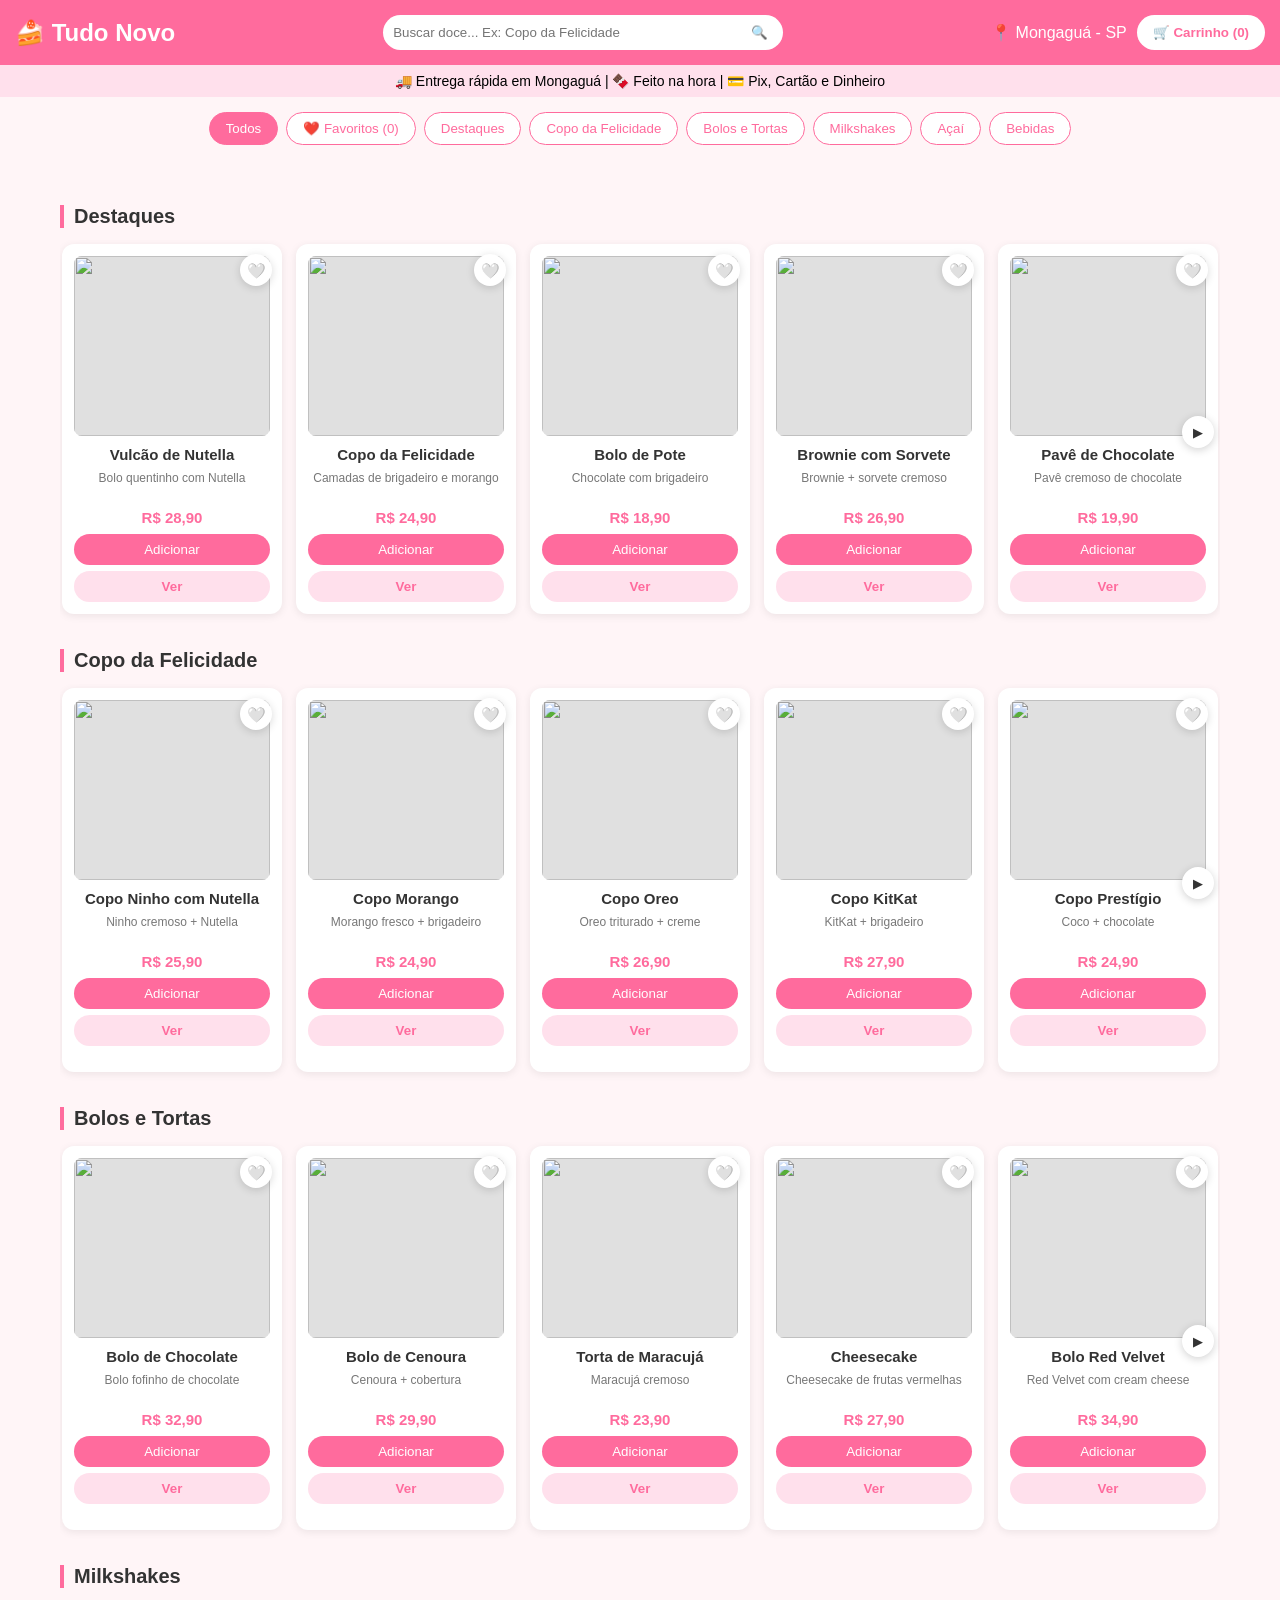
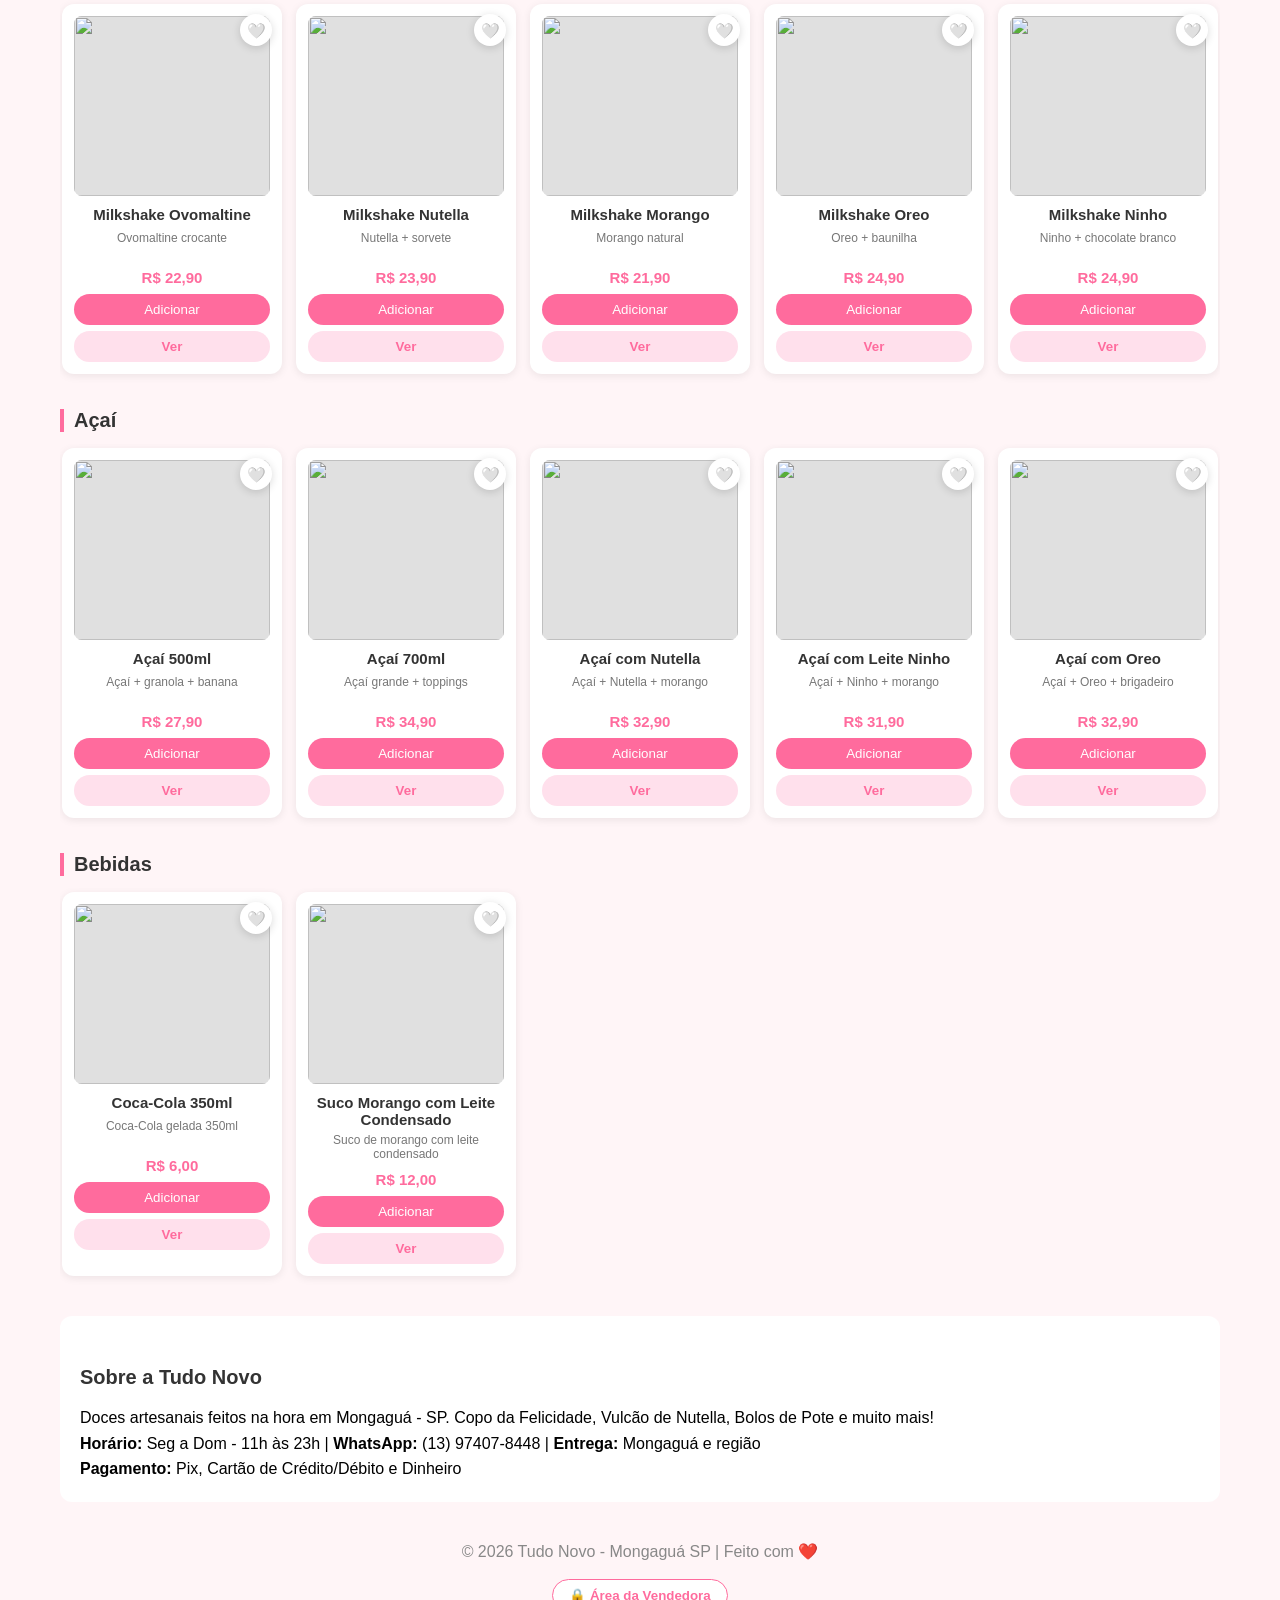
==== tudo-novo/frontend/index.html @ b4ab0645 "tudo novo" ====
<!DOCTYPE html>
<html lang="pt-BR">

<head>
    <meta charset="UTF-8">
    <meta name="viewport" content="width=device-width, initial-scale=1.0">
    <title>Tudo Novo - Sobremesas e Doces</title>
    <link rel="stylesheet" href="style.css">
    <style>
        /* Estilo do Login e Painel da Vendedora */
        .fundo-vendedora {
            display: none;
            position: fixed;
            inset: 0;
            background: rgba(0, 0, 0, 0.6);
            z-index: 999;
        }

        .modal-vendedora {
            display: none;
            position: fixed;
            top: 50%;
            left: 50%;
            transform: translate(-50%, -50%);
            background: #fff;
            padding: 25px;
            border-radius: 16px;
            width: 90%;
            max-width: 420px;
            z-index: 1000;
            box-shadow: 0 10px 30px rgba(0, 0, 0, 0.3);
        }

        .modal-vendedora h3 {
            margin: 0 0 10px;
            color: #ff6b9d;
        }

        .modal-vendedora input {
            width: 100%;
            padding: 12px;
            margin: 8px 0;
            border: 1px solid #ddd;
            border-radius: 10px;
            box-sizing: border-box;
        }

        .modal-vendedora button {
            width: 100%;
            padding: 12px;
            margin-top: 8px;
            border: none;
            border-radius: 10px;
            cursor: pointer;
            font-weight: bold;
        }

        .btn-entrar {
            background: #ff6b9d;
            color: #fff;
        }

        .btn-voltar {
            background: #eee;
            color: #333;
        }

        .btn-vendedora {
            background: #fff;
            border: 1px solid #ff6b9d;
            color: #ff6b9d;
            padding: 8px 16px;
            border-radius: 20px;
            cursor: pointer;
            font-weight: bold;
            margin-top: 10px;
        }

        .item-painel {
            display: flex;
            justify-content: space-between;
            align-items: center;
            padding: 10px 0;
            border-bottom: 1px solid #eee;
            gap: 8px;
        }

        .item-painel b {
            flex: 1;
            font-size: 14px;
        }

        .item-painel button {
            width: auto;
            padding: 6px 10px;
            font-size: 13px;
        }

        .btn-disponivel {
            background: #d4edda;
            color: #155724;
        }

        .btn-esgotado {
            background: #f8d7da;
            color: #721c24;
        }

        #lista-painel {
            max-height: 350px;
            overflow-y: auto;
            margin-top: 10px;
        }
    </style>
</head>

<body>
    <header>
        <div class="logo">🍰 Tudo Novo</div>
        <div class="busca">
            <input type="text" id="busca" placeholder="Buscar doce... Ex: Copo da Felicidade">
            <button onclick="buscar()">🔍</button>
        </div>
        <div class="header-acoes">
            <span id="endereco-topo">📍 Mongaguá - SP</span>
            <button class="btn-carrinho" onclick="abrirCarrinho()">🛒 Carrinho (<span
                    id="contador-carrinho">0</span>)</button>
        </div>
    </header>

    <div class="faixa">🚚 Entrega rápida em Mongaguá | 🍫 Feito na hora | 💳 Pix, Cartão e Dinheiro</div>

    <nav class="categorias">
        <button onclick="filtrarCategoria('Todos')" class="ativo">Todos</button>
        <button onclick="filtrarCategoria('Favoritos')">❤️ Favoritos (<span id="contador-fav">0</span>)</button>
        <button onclick="filtrarCategoria('Destaques')">Destaques</button>
        <button onclick="filtrarCategoria('Copo')">Copo da Felicidade</button>
        <button onclick="filtrarCategoria('Bolos')">Bolos e Tortas</button>
        <button onclick="filtrarCategoria('Milkshake')">Milkshakes</button>
        <button onclick="filtrarCategoria('Acai')">Açaí</button>
        <button onclick="filtrarCategoria('Bebidas')">Bebidas</button>
    </nav>

    <main>
        <div id="bloco-favoritos" style="display:none">
            <h2>❤️ Meus Favoritos</h2>
            <div class="carrossel-wrap" data-cat="Favoritos">
                <div class="carrossel" id="carrossel-favoritos"></div>
                <button class="seta-esquerda">◀</button>
                <button class="seta-direita">▶</button>
            </div>
            <div id="favoritos-vazio" class="vazio-fav" style="display:none">Você ainda não favoritou nada 😢<br>Clique
                no 🤍 dos doces que você ama!</div>
        </div>

        <h2>Destaques</h2>
        <div class="carrossel-wrap" data-cat="Destaques">
            <div class="carrossel" id="carrossel-destaques"></div>
            <button class="seta-esquerda">◀</button>
            <button class="seta-direita">▶</button>
        </div>

        <h2>Copo da Felicidade</h2>
        <div class="carrossel-wrap" data-cat="Copo">
            <div class="carrossel" id="carrossel-copo"></div>
            <button class="seta-esquerda">◀</button>
            <button class="seta-direita">▶</button>
        </div>

        <h2>Bolos e Tortas</h2>
        <div class="carrossel-wrap" data-cat="Bolos">
            <div class="carrossel" id="carrossel-bolos"></div>
            <button class="seta-esquerda">◀</button>
            <button class="seta-direita">▶</button>
        </div>

        <h2>Milkshakes</h2>
        <div class="carrossel-wrap" data-cat="Milkshake">
            <div class="carrossel" id="carrossel-milkshake"></div>
            <button class="seta-esquerda">◀</button>
            <button class="seta-direita">▶</button>
        </div>

        <h2>Açaí</h2>
        <div class="carrossel-wrap" data-cat="Acai">
            <div class="carrossel" id="carrossel-acai"></div>
            <button class="seta-esquerda">◀</button>
            <button class="seta-direita">▶</button>
        </div>

        <h2>Bebidas</h2>
        <div class="carrossel-wrap" data-cat="Bebidas">
            <div class="carrossel" id="carrossel-bebidas"></div>
            <button class="seta-esquerda">◀</button>
            <button class="seta-direita">▶</button>
        </div>

        <div id="bloco-busca" style="display:none">
            <h2>Resultado da Busca</h2>
            <div id="resultado-busca" class="grade-busca"></div>
            <button onclick="limparBusca()"
                style="margin-top:10px;background:#fff;border:1px solid #ff6b9d;color:#ff6b9d;padding:8px 16px;border-radius:20px;cursor:pointer">✖
                Limpar busca</button>
        </div>

        <section class="info-loja">
            <h2>Sobre a Tudo Novo</h2>
            <p>Doces artesanais feitos na hora em Mongaguá - SP. Copo da Felicidade, Vulcão de Nutella, Bolos de Pote e
                muito mais!</p>
            <p><b>Horário:</b> Seg a Dom - 11h às 23h | <b>WhatsApp:</b> (13) 97407-8448 | <b>Entrega:</b> Mongaguá e
                região</p>
            <p><b>Pagamento:</b> Pix, Cartão de Crédito/Débito e Dinheiro</p>
        </section>
    </main>

    <div id="fundo-carrinho" class="fundo" onclick="fecharCarrinho()"></div>
    <aside id="carrinho-lateral">
        <div class="carrinho-topo">
            <h3>🛒 Seu Carrinho</h3>
            <button onclick="fecharCarrinho()">✖</button>
        </div>
        <div id="itens-carrinho"></div>
        <div class="carrinho-entrega">
            <label>Tipo de entrega:</label>
            <select id="tipo-entrega" onchange="atualizarTotal()">
                <option value="entrega">🚚 Entrega - R$ 5,00</option>
                <option value="retirada">🏃 Retirada no local - Grátis</option>
            </select>
            <input type="text" id="endereco" placeholder="Seu endereço completo...">
            <input type="text" id="nome-cliente" placeholder="Seu nome...">
            <input type="text" id="obs" placeholder="Observação... Ex: sem morango">
            <label>Forma de pagamento:</label>
            <select id="pagamento" onchange="mostrarPix()">
                <option value="Pix">Pix</option>
                <option value="Cartao">Cartão na entrega</option>
                <option value="Dinheiro">Dinheiro</option>
            </select>
            <div id="area-pix" style="display:none">
                <p><b>Chave Pix:</b> <span id="chave-pix">tudonovo@gmail.com</span></p>
                <button onclick="copiarPix()">📋 Copiar Chave Pix</button>
                <p>Após pagar, mande o comprovante no sApp.</p>
            </div>
        </div>
        <div class="carrinho-total">
            <p>Subtotal: <span id="subtotal">R$ 0,00</span></p>
            <p>Entrega: <span id="valor-entrega">R$ 5,00</span></p>
            <p><b>Total: <span id="total">R$ 0,00</span></b></p>
            <button class="btn-finalizar" onclick="finalizarPedido()">Finalizar no WhatsApp ✅</button>
            <button class="btn-limpar" onclick="limparCarrinho()">Limpar carrinho</button>
        </div>
    </aside>

    <footer>
        <p>© 2026 Tudo Novo - Mongaguá SP | Feito com ❤️</p>
        <button class="btn-vendedora" onclick="abrirLoginVendedora()">🔒 Área da Vendedora</button>
    </footer>

    <!-- LOGIN DA VENDEDORA -->
    <div id="fundo-vendedora" class="fundo-vendedora" onclick="fecharLoginVendedora()"></div>

    <div id="login-vendedora" class="modal-vendedora">
        <h3>🔒 Login da Vendedora</h3>
        <p style="font-size:14px;color:#666;margin:0;">Só você tem acesso. Coloque sua senha:</p>
        <input type="password" id="senha-vendedora" placeholder="Digite sua senha">
        <p id="erro-senha" style="color:red;font-size:13px;display:none;">Senha errada, tenta de novo!</p>
        <button class="btn-entrar" onclick="entrarPainel()">Entrar</button>
        <button class="btn-voltar" onclick="fecharLoginVendedora()">Voltar para o site</button>
    </div>

    <!-- PAINEL DA VENDEDORA -->
    <div id="painel-vendedora" class="modal-vendedora" style="max-width:520px;">
        <h3>🍰 Painel da Vendedora</h3>
        <p style="font-size:14px;color:#666;margin:0;">Clique para deixar Disponível ou Esgotado:</p>
        <div id="lista-painel"></div>
        <button class="btn-voltar" onclick="fecharPainelVendedora()">Sair do Painel</button>
    </div>

    <script src="script.js"></script>
    <script>
        // ===== LOGIN DA VENDEDORA =====
        // TROQUE A SENHA AQUI: coloque a senha que você quiser
        const SENHA_VENDEDORA = "1234";

        function abrirLoginVendedora() {
            document.getElementById("login-vendedora").style.display = "block";
            document.getElementById("fundo-vendedora").style.display = "block";
        }
        function fecharLoginVendedora() {
            document.getElementById("login-vendedora").style.display = "none";
            document.getElementById("fundo-vendedora").style.display = "none";
        }
        function entrarPainel() {
            const senha = document.getElementById("senha-vendedora").value;
            if (senha === SENHA_VENDEDORA) {
                document.getElementById("erro-senha").style.display = "none";
                fecharLoginVendedora();
                document.getElementById("painel-vendedora").style.display = "block";
                document.getElementById("fundo-vendedora").style.display = "block";
                montarPainel();
            } else {
                document.getElementById("erro-senha").style.display = "block";
            }
        }
        function fecharPainelVendedora() {
            document.getElementById("painel-vendedora").style.display = "none";
            document.getElementById("fundo-vendedora").style.display = "none";
            document.getElementById("senha-vendedora").value = "";
        }

        // ===== PAINEL - LIGA COM SEUS PRODUTOS =====
        // Ele usa a lista PRODUTOS do seu script.js. Se ainda não tiver, usa essa lista de exemplo:
        function montarPainel() {
            const lista = document.getElementById("lista-painel");
            let produtos = (typeof PRODUTOS !== "undefined" && PRODUTOS.length) ? PRODUTOS : [
                { id: 1, nome: "Vulcão Nutella", disponivel: true },
                { id: 2, nome: "Copo Red Velvet", disponivel: true },
                { id: 3, nome: "Copo Nutella com Ninho", disponivel: true }
            ];
            lista.innerHTML = "";
            produtos.forEach(p => {
                const div = document.createElement("div");
                div.className = "item-painel";
                div.innerHTML = `<b>${p.nome}</b>
                <button class="${p.disponivel ? 'btn-disponivel' : 'btn-esgotado'}" onclick="alternarDisponivel(${p.id}, this)">${p.disponivel ? '✅ Disponível' : '⛔ Esgotado'}</button>`;
                lista.appendChild(div);
            });
        }
        function alternarDisponivel(id, botao) {
            if (typeof PRODUTOS !== "undefined") {
                const p = PRODUTOS.find(x => x.id === id);
                if (p) { p.disponivel = !p.disponivel; }
            }
            const estaDisponivel = botao.textContent.includes("Disponível");
            if (estaDisponivel) {
                botao.textContent = "⛔ Esgotado";
                botao.className = "btn-esgotado";
            } else {
                botao.textContent = "✅ Disponível";
                botao.className = "btn-disponivel";
            }
            // Se seu script.js tiver função para atualizar a vitrine, ela será chamada aqui
            if (typeof renderizarProdutos === "function") renderizarProdutos();
        }
    </script>
</body>

</html>
---- tudo-novo/frontend/style.css ----
* { margin: 0; padding: 0; box-sizing: border-box; font-family: Arial, sans-serif; }
body { background: #fff5f7; }
header { background: #ff6b9d; padding: 15px; display: flex; justify-content: space-between; align-items: center; color: #fff; gap: 10px; flex-wrap: wrap; }
.logo { font-size: 24px; font-weight: bold; }
.busca { display: flex; flex: 1; max-width: 400px; }
.busca input { flex: 1; padding: 10px; border: 0; border-radius: 20px 0 0 20px; outline: none; }
.busca button { padding: 10px 15px; border: 0; background: #fff; border-radius: 0 20px 20px 0; cursor: pointer; }
.header-acoes { display: flex; gap: 10px; align-items: center; }
.btn-carrinho { background: #fff; color: #ff6b9d; border: 0; padding: 10px 16px; border-radius: 20px; font-weight: bold; cursor: pointer; }
.faixa { background: #ffe0ec; text-align: center; padding: 8px; font-size: 14px; }
.categorias { display: flex; gap: 8px; justify-content: center; flex-wrap: wrap; padding: 15px; }
.categorias button { padding: 8px 16px; border: 1px solid #ff6b9d; background: #fff; color: #ff6b9d; border-radius: 20px; cursor: pointer; }
.categorias button.ativo, .categorias button:hover { background: #ff6b9d; color: #fff; }
main { max-width: 1200px; margin: 0 auto; padding: 20px; }
.info-loja { background: #fff; padding: 20px; border-radius: 12px; margin-top: 30px; line-height: 1.6; }
.info-loja h2 { border-left: none; padding-left: 0; }
footer { text-align: center; padding: 20px; color: #888; }

/* ============ TÍTULOS COMO ANTES ============ */
h2 { margin: 25px 0 12px 0; color: #333; font-size: 20px; border-left: 4px solid #ff6b9d; padding-left: 10px; }

/* ============ CARROSSEL - PERFEITO, NÃO MEXER ============ */
.carrossel-wrap { position: relative; overflow: hidden; }
.carrossel { display: flex; gap: 14px; transition: transform 0.4s ease; padding: 4px 2px 10px 2px; }

/* ============ CARDS COMO ANTES ============ */
.carrossel .card {
  min-width: calc((100% - 56px) / 5);
  max-width: calc((100% - 56px) / 5);
  flex-shrink: 0; background: #fff; border-radius: 12px; padding: 12px;
  box-shadow: 0 2px 8px rgba(0,0,0,0.08); text-align: center; overflow: hidden;
  position: relative;
}
.carrossel .card img { width: 100%; height: 180px; object-fit: cover; border-radius: 8px; background: #e0e0e0; display: block; }
.carrossel .card h3 { font-size: 15px; margin: 10px 0 5px 0; min-height: 20px; color: #333; }
.carrossel .card .desc { font-size: 12px; color: #777; margin-bottom: 6px; min-height: 32px; }
.carrossel .card .preco { color: #ff6b9d; font-weight: bold; margin-bottom: 8px; font-size: 15px; }
.carrossel .card .botoes { display: flex; flex-direction: column; gap: 6px; }
.carrossel .card .btn-add { background: #ff6b9d; color: #fff; border: 0; padding: 8px 14px; border-radius: 20px; cursor: pointer; width: 100%; }
.carrossel .card .btn-add:hover { background: #e05585; }
.carrossel .card .btn-ver { background: #ffe0ec; color: #ff6b9d; border: 0; padding: 8px 14px; border-radius: 20px; cursor: pointer; width: 100%; font-weight: bold; }

/* ============ CORAÇÃO DENTRO DOS CARDS - IGUAL 2ª IMAGEM ============ */
.btn-fav {
  position: absolute; top: 10px; right: 10px;
  width: 32px; height: 32px;
  border-radius: 50%;
  background: #fff;
  border: 0;
  font-size: 15px;
  cursor: pointer;
  box-shadow: 0 2px 8px rgba(0,0,0,0.15);
  z-index: 2;
  display: flex; align-items: center; justify-content: center;
  line-height: 1;
  padding: 0;
}
.btn-fav.ativo { background: #ffe0ec; }

/* ============ SETINHA DO CARROSSEL - IGUAL 2ª IMAGEM ============ */
.seta-esquerda, .seta-direita {
  position: absolute; top: 50%; transform: translateY(-50%);
  width: 32px; height: 32px; border-radius: 50%; background: #fff;
  color: #333; border: 0; box-shadow: 0 2px 8px rgba(0,0,0,0.18);
  font-size: 13px; cursor: pointer; z-index: 5;
  display: flex; align-items: center; justify-content: center;
}
.seta-esquerda:hover, .seta-direita:hover { background: #fff; color: #333; }
.seta-esquerda { left: 6px; } .seta-direita { right: 6px; }

/* BUSCA - MESMO ESTILO DO CARD DE ANTES */
.grade-busca { display: flex; flex-wrap: wrap; gap: 14px; }
.grade-busca .card { width: calc((100% - 56px) / 5); background: #fff; border-radius: 12px; padding: 12px; box-shadow: 0 2px 8px rgba(0,0,0,0.08); text-align: center; position: relative; }
.grade-busca .card img { width: 100%; height: 180px; object-fit: cover; border-radius: 8px; background: #e0e0e0; }
.grade-busca .card h3 { font-size: 15px; margin: 10px 0 5px 0; }
.grade-busca .card .desc { font-size: 12px; color: #777; margin-bottom: 6px; }
.grade-busca .card .preco { color: #ff6b9d; font-weight: bold; margin-bottom: 8px; }
.grade-busca .card .btn-add { background: #ff6b9d; color: #fff; border: 0; padding: 8px 14px; border-radius: 20px; cursor: pointer; width: 100%; }
.grade-busca .card .btn-ver { background: #ffe0ec; color: #ff6b9d; border: 0; padding: 8px 14px; border-radius: 20px; cursor: pointer; width: 100%; font-weight: bold; margin-top: 6px; }

/* CARRINHO */
.fundo { display: none; position: fixed; inset: 0; background: rgba(0,0,0,0.5); z-index: 90; }
.fundo.aberto { display: block; }
#carrinho-lateral { position: fixed; top: 0; right: -400px; width: 380px; max-width: 95vw; height: 100%; background: #fff; z-index: 100; transition: right 0.3s; display: flex; flex-direction: column; }
#carrinho-lateral.aberto { right: 0; }
.carrinho-topo { display: flex; justify-content: space-between; align-items: center; padding: 15px; background: #ff6b9d; color: #fff; }
.carrinho-topo button { background: none; border: 0; color: #fff; font-size: 18px; cursor: pointer; }
#itens-carrinho { flex: 1; overflow-y: auto; padding: 10px; }
.item-carrinho { display: flex; gap: 10px; align-items: center; border-bottom: 1px solid #eee; padding: 10px 0; }
.item-carrinho img { width: 60px; height: 60px; object-fit: cover; border-radius: 8px; background: #eee; }
.item-carrinho .info { flex: 1; }
.item-carrinho .qtd button { width: 26px; height: 26px; border-radius: 50%; border: 1px solid #ddd; background: #fff; cursor: pointer; }
.carrinho-entrega { padding: 12px; border-top: 1px solid #eee; display: flex; flex-direction: column; gap: 8px; }
.carrinho-entrega input, .carrinho-entrega select { padding: 9px; border: 1px solid #ddd; border-radius: 8px; }
#area-pix { background: #fff5f7; padding: 10px; border-radius: 8px; font-size: 13px; }
#area-pix button { background: #ff6b9d; color: #fff; border: 0; padding: 8px; border-radius: 8px; cursor: pointer; margin: 5px 0; }
.carrinho-total { padding: 15px; border-top: 2px solid #ff6b9d; }
.btn-finalizar { width: 100%; background: #25d366; color: #fff; border: 0; padding: 12px; border-radius: 10px; font-weight: bold; cursor: pointer; margin-top: 8px; }
.btn-limpar { width: 100%; background: none; border: 0; color: #999; padding: 8px; cursor: pointer; }

@media (max-width: 992px) {
  .carrossel .card { min-width: calc((100% - 14px) / 2); max-width: calc((100% - 14px) / 2); }
  .grade-busca .card { width: calc((100% - 14px) / 2); }
}
@media (max-width: 768px) {
  .carrossel .card { min-width: 100%; max-width: 100%; }
  .grade-busca .card { width: 100%; }
  .seta-esquerda { left: 2px; } .seta-direita { right: 2px; }
  header { flex-direction: column; } .busca { width: 100%; max-width: none; }
}

/* ============ LOGIN E PAINEL DA VENDEDORA - NOVO, NÃO MEXER NO RESTO ============ */
footer { display: flex; flex-direction: column; align-items: center; gap: 8px; }
.btn-vendedora { background: #fff; border: 1px solid #ff6b9d; color: #ff6b9d; padding: 8px 16px; border-radius: 20px; cursor: pointer; font-weight: bold; }
.btn-vendedora:hover { background: #ff6b9d; color: #fff; }

.fundo-vendedora { display: none; position: fixed; inset: 0; background: rgba(0,0,0,0.6); z-index: 999; }
.modal-vendedora { display: none; position: fixed; top: 50%; left: 50%; transform: translate(-50%,-50%); background: #fff; padding: 25px; border-radius: 16px; width: 90%; max-width: 420px; z-index: 1000; box-shadow: 0 10px 30px rgba(0,0,0,0.3); text-align: left; }
.modal-vendedora h3 { margin: 0 0 10px; color: #ff6b9d; font-size: 20px; border: none; padding: 0; }
.modal-vendedora p { font-size: 14px; color: #666; margin: 0 0 8px; }
.modal-vendedora input { width: 100%; padding: 12px; margin: 8px 0; border: 1px solid #ddd; border-radius: 10px; }
.modal-vendedora button { width: 100%; padding: 12px; margin-top: 8px; border: none; border-radius: 10px; cursor: pointer; font-weight: bold; }
.btn-entrar { background: #ff6b9d; color: #fff; }
.btn-voltar { background: #eee; color: #333; }
#erro-senha { color: red !important; font-size: 13px; display: none; }

#painel-vendedora { max-width: 520px; }
#lista-painel { max-height: 350px; overflow-y: auto; margin-top: 10px; }
.item-painel { display: flex; justify-content: space-between; align-items: center; padding: 10px 0; border-bottom: 1px solid #eee; gap: 8px; }
.item-painel b { flex: 1; font-size: 14px; color: #333; }
.item-painel button { width: auto; padding: 6px 12px; font-size: 13px; margin: 0; }
.btn-disponivel { background: #d4edda; color: #155724; }
.btn-esgotado { background: #f8d7da; color: #721c24; }

/* Card esgotado na vitrine - quando a vendedora marcar esgotado */
.card.esgotado { opacity: 0.6; }
.card.esgotado .btn-add { background: #ccc !important; cursor: not-allowed; }
.badge-esgotado { position: absolute; top: 10px; left: 10px; background: #ff4757; color: #fff; font-size: 11px; font-weight: bold; padding: 4px 8px; border-radius: 10px; z-index: 3; }
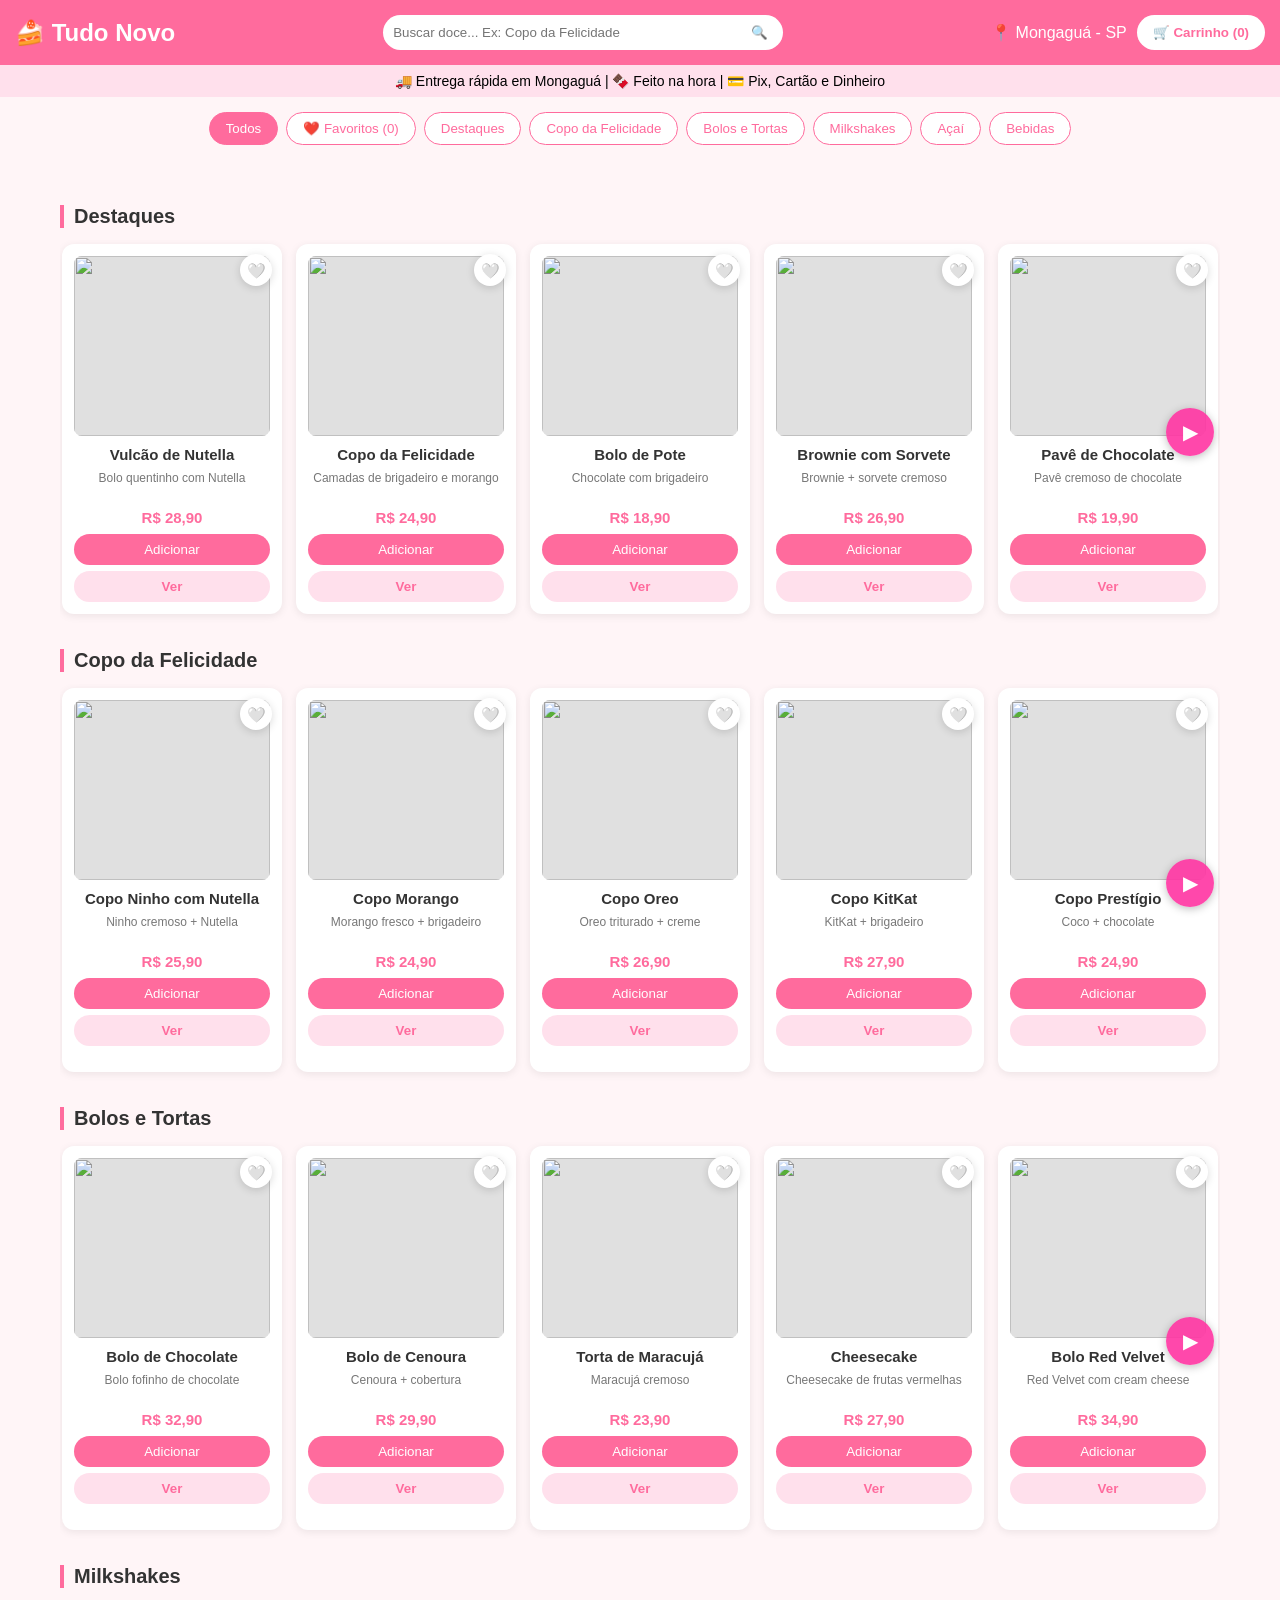
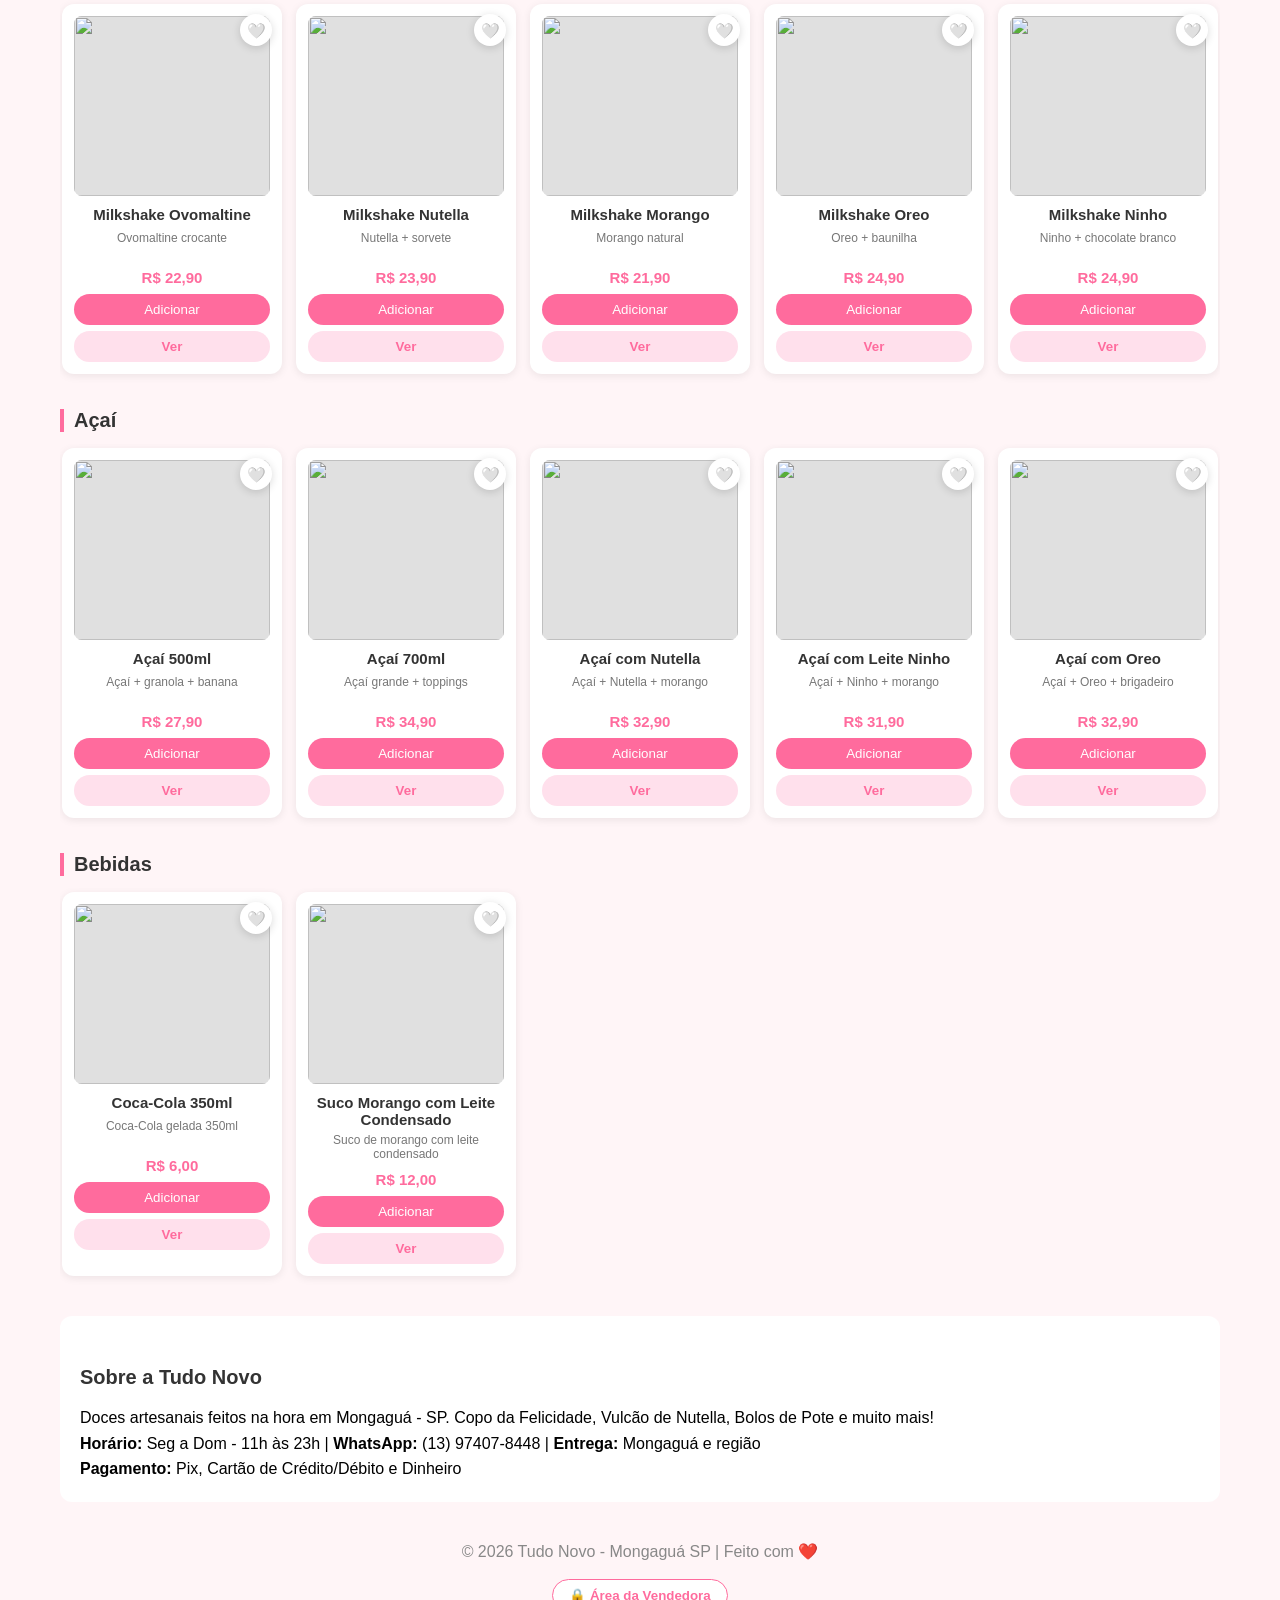
==== commit 29b5b5cf: "atualizar site - bolinha vermelha e esgotado automatico" ====
--- a/tudo-novo/frontend/index.html
+++ b/tudo-novo/frontend/index.html
@@ -83,11 +83,13 @@
             padding: 10px 0;
             border-bottom: 1px solid #eee;
             gap: 8px;
+            flex-wrap: wrap;
         }
 
         .item-painel b {
             flex: 1;
             font-size: 14px;
+            min-width: 140px;
         }
 
         .item-painel button {
@@ -110,6 +112,59 @@
             max-height: 350px;
             overflow-y: auto;
             margin-top: 10px;
+        }
+
+        /* ===== CONTROLE - NÚMERO + - SÓ NO PAINEL ===== */
+        .controle-estoque {
+            display: flex;
+            align-items: center;
+            gap: 6px;
+        }
+
+        .controle-estoque button {
+            width: 32px !important;
+            height: 32px !important;
+            padding: 0 !important;
+            border-radius: 50% !important;
+            background: #ff6b9d !important;
+            color: #fff !important;
+            font-size: 18px !important;
+            line-height: 1 !important;
+        }
+
+        .num-estoque {
+            min-width: 30px;
+            text-align: center;
+            font-weight: bold;
+            font-size: 15px;
+            background: #fff7f0;
+            border: 1px solid #ddd;
+            border-radius: 8px;
+            padding: 5px 6px;
+        }
+
+        .status-painel {
+            font-size: 12px;
+            min-width: 90px;
+            text-align: right;
+        }
+
+        /* ===== BOLINHA VERMELHA - ESTOQUE BAIXO OU ESGOTADO ===== */
+        .bolinha-vermelha {
+            display: inline-block;
+            width: 12px;
+            height: 12px;
+            background: #ff0000;
+            border-radius: 50%;
+            margin-right: 6px;
+            vertical-align: middle;
+            box-shadow: 0 0 5px #ff0000;
+        }
+
+        .legenda-bolinha {
+            font-size: 12px;
+            color: #666;
+            margin: 6px 0 0;
         }
     </style>
 </head>
@@ -270,15 +325,16 @@
     <!-- PAINEL DA VENDEDORA -->
     <div id="painel-vendedora" class="modal-vendedora" style="max-width:520px;">
         <h3>🍰 Painel da Vendedora</h3>
-        <p style="font-size:14px;color:#666;margin:0;">Clique para deixar Disponível ou Esgotado:</p>
+        <p style="font-size:14px;color:#666;margin:0;">Use - e + para mudar o estoque. Cliente só vê Disponível /
+            Esgotado:</p>
+        <p class="legenda-bolinha"><span class="bolinha-vermelha"></span> = 5 ou menos, ou esgotado - tá acabando!</p>
         <div id="lista-painel"></div>
         <button class="btn-voltar" onclick="fecharPainelVendedora()">Sair do Painel</button>
     </div>
 
     <script src="script.js"></script>
     <script>
-        // ===== LOGIN DA VENDEDORA =====
-        // TROQUE A SENHA AQUI: coloque a senha que você quiser
+        // ===== PAINEL.JS DENTRO DO HTML - PRA NÃO DAR ERRO DE ARQUIVO =====
         const SENHA_VENDEDORA = "1234";
 
         function abrirLoginVendedora() {
@@ -306,42 +362,97 @@
             document.getElementById("fundo-vendedora").style.display = "none";
             document.getElementById("senha-vendedora").value = "";
         }
-
-        // ===== PAINEL - LIGA COM SEUS PRODUTOS =====
-        // Ele usa a lista PRODUTOS do seu script.js. Se ainda não tiver, usa essa lista de exemplo:
+        function getEstoquePainel(id) {
+            let estoques = {};
+            try { estoques = JSON.parse(localStorage.getItem('estoquesTudoNovo') || '{}'); } catch (e) { }
+            if (estoques[id] === undefined) estoques[id] = 10;
+            return estoques[id];
+        }
+        function salvarEstoquePainel(id, novo) {
+            let estoquesSalvos = {};
+            try { estoquesSalvos = JSON.parse(localStorage.getItem('estoquesTudoNovo') || '{}'); } catch (e) { }
+            estoquesSalvos[id] = novo;
+            localStorage.setItem('estoquesTudoNovo', JSON.stringify(estoquesSalvos));
+
+            // CORREÇÃO AUTOMÁTICA: atualiza a memória que o site está usando agora, sem precisar dar F5
+            try {
+                if (typeof estoques !== 'undefined' && estoques) estoques[id] = novo;
+            } catch (e) { }
+            try {
+                if (typeof window !== 'undefined' && window.estoques) window.estoques[id] = novo;
+            } catch (e) { }
+            // Atualiza também o produto direto no PRODUTOS
+            try {
+                if (typeof PRODUTOS !== 'undefined' && PRODUTOS) {
+                    const prod = PRODUTOS.find(p => p.id === id);
+                    if (prod) {
+                        prod.estoque = novo;
+                        prod.disponivel = novo > 0;
+                        prod.esgotado = novo === 0;
+                    }
+                }
+            } catch (e) { }
+
+            if (typeof PRODUTOS !== 'undefined') {
+                const esgotados = PRODUTOS.filter(p => {
+                    const q = p.id === id ? novo : getEstoquePainel(p.id);
+                    return q === 0;
+                }).map(p => p.id);
+                localStorage.setItem('esgotadosTudoNovo', JSON.stringify(esgotados));
+            }
+        }
         function montarPainel() {
             const lista = document.getElementById("lista-painel");
-            let produtos = (typeof PRODUTOS !== "undefined" && PRODUTOS.length) ? PRODUTOS : [
-                { id: 1, nome: "Vulcão Nutella", disponivel: true },
-                { id: 2, nome: "Copo Red Velvet", disponivel: true },
-                { id: 3, nome: "Copo Nutella com Ninho", disponivel: true }
-            ];
+            if (!lista) return;
+            const produtosBase = (typeof PRODUTOS !== "undefined" && PRODUTOS.length) ? PRODUTOS : [];
+            // ORDEM ALFABÉTICA A-Z - NÃO MUDA A ORDEM DO SITE, SÓ DO PAINEL
+            const produtos = [...produtosBase].sort((a, b) => a.nome.localeCompare(b.nome, 'pt-BR'));
             lista.innerHTML = "";
             produtos.forEach(p => {
+                const qtd = getEstoquePainel(p.id);
+                const status = qtd > 0 ? '✅ Disponível' : '⛔ Esgotado';
+                // BOLINHA VERMELHA: 5 ou menos, ou zerado
+                const bolinha = qtd <= 5 ? `<span class="bolinha-vermelha" id="bolinha-${p.id}"></span>` : `<span class="bolinha-vermelha" id="bolinha-${p.id}" style="display:none"></span>`;
                 const div = document.createElement("div");
                 div.className = "item-painel";
-                div.innerHTML = `<b>${p.nome}</b>
-                <button class="${p.disponivel ? 'btn-disponivel' : 'btn-esgotado'}" onclick="alternarDisponivel(${p.id}, this)">${p.disponivel ? '✅ Disponível' : '⛔ Esgotado'}</button>`;
+                div.innerHTML = `
+      <b>${bolinha}${p.nome}</b>
+      <div class="controle-estoque">
+        <button onclick="alterarEstoquePainel(${p.id}, -1)">-</button>
+        <span class="num-estoque" id="num-${p.id}">${qtd}</span>
+        <button onclick="alterarEstoquePainel(${p.id}, 1)">+</button>
+      </div>
+      <span class="status-painel" id="status-${p.id}">${status}</span>
+    `;
                 lista.appendChild(div);
             });
         }
-        function alternarDisponivel(id, botao) {
-            if (typeof PRODUTOS !== "undefined") {
-                const p = PRODUTOS.find(x => x.id === id);
-                if (p) { p.disponivel = !p.disponivel; }
+        function alterarEstoquePainel(id, delta) {
+            let novo = getEstoquePainel(id) + delta;
+            if (novo < 0) novo = 0;
+            if (novo > 999) novo = 999;
+            salvarEstoquePainel(id, novo);
+            const elNum = document.getElementById(`num-${id}`);
+            const elStatus = document.getElementById(`status-${id}`);
+            const elBolinha = document.getElementById(`bolinha-${id}`);
+            if (elNum) elNum.textContent = novo;
+            if (elStatus) elStatus.textContent = novo > 0 ? '✅ Disponível' : '⛔ Esgotado';
+            // Atualiza a bolinha na hora também, sem precisar fechar o painel
+            if (elBolinha) elBolinha.style.display = novo <= 5 ? 'inline-block' : 'none';
+
+            // CORREÇÃO AUTOMÁTICA: força o site redesenhar na hora, sem a setinha
+            try {
+                if (typeof estoques !== 'undefined' && estoques) estoques[id] = novo;
+            } catch (e) { }
+            if (typeof aplicarEstoques === 'function') aplicarEstoques();
+            if (typeof renderizarProdutos === 'function') renderizarProdutos();
+            if (typeof renderizarFavoritos === 'function') renderizarFavoritos();
+            if (typeof filtrarCategoria === 'function') {
+                try { filtrarCategoria('Todos'); } catch (e) { }
             }
-            const estaDisponivel = botao.textContent.includes("Disponível");
-            if (estaDisponivel) {
-                botao.textContent = "⛔ Esgotado";
-                botao.className = "btn-esgotado";
-            } else {
-                botao.textContent = "✅ Disponível";
-                botao.className = "btn-disponivel";
-            }
-            // Se seu script.js tiver função para atualizar a vitrine, ela será chamada aqui
-            if (typeof renderizarProdutos === "function") renderizarProdutos();
         }
     </script>
+
 </body>
 
 </html>
--- a/tudo-novo/frontend/style.css
+++ b/tudo-novo/frontend/style.css
@@ -57,15 +57,15 @@
 }
 .btn-fav.ativo { background: #ffe0ec; }
 
-/* ============ SETINHA DO CARROSSEL - IGUAL 2ª IMAGEM ============ */
+/* ============ SETINHA DO CARROSSEL - MAIOR + COR #ff35a2e6 ============ */
 .seta-esquerda, .seta-direita {
   position: absolute; top: 50%; transform: translateY(-50%);
-  width: 32px; height: 32px; border-radius: 50%; background: #fff;
-  color: #333; border: 0; box-shadow: 0 2px 8px rgba(0,0,0,0.18);
-  font-size: 13px; cursor: pointer; z-index: 5;
+  width: 48px; height: 48px; border-radius: 50%; background: #ff35a2e6;
+  color: #fff; border: 0; box-shadow: 0 2px 8px rgba(0,0,0,0.25);
+  font-size: 20px; cursor: pointer; z-index: 5;
   display: flex; align-items: center; justify-content: center;
 }
-.seta-esquerda:hover, .seta-direita:hover { background: #fff; color: #333; }
+.seta-esquerda:hover, .seta-direita:hover { background: #ff35a2e6; color: #fff; }
 .seta-esquerda { left: 6px; } .seta-direita { right: 6px; }
 
 /* BUSCA - MESMO ESTILO DO CARD DE ANTES */
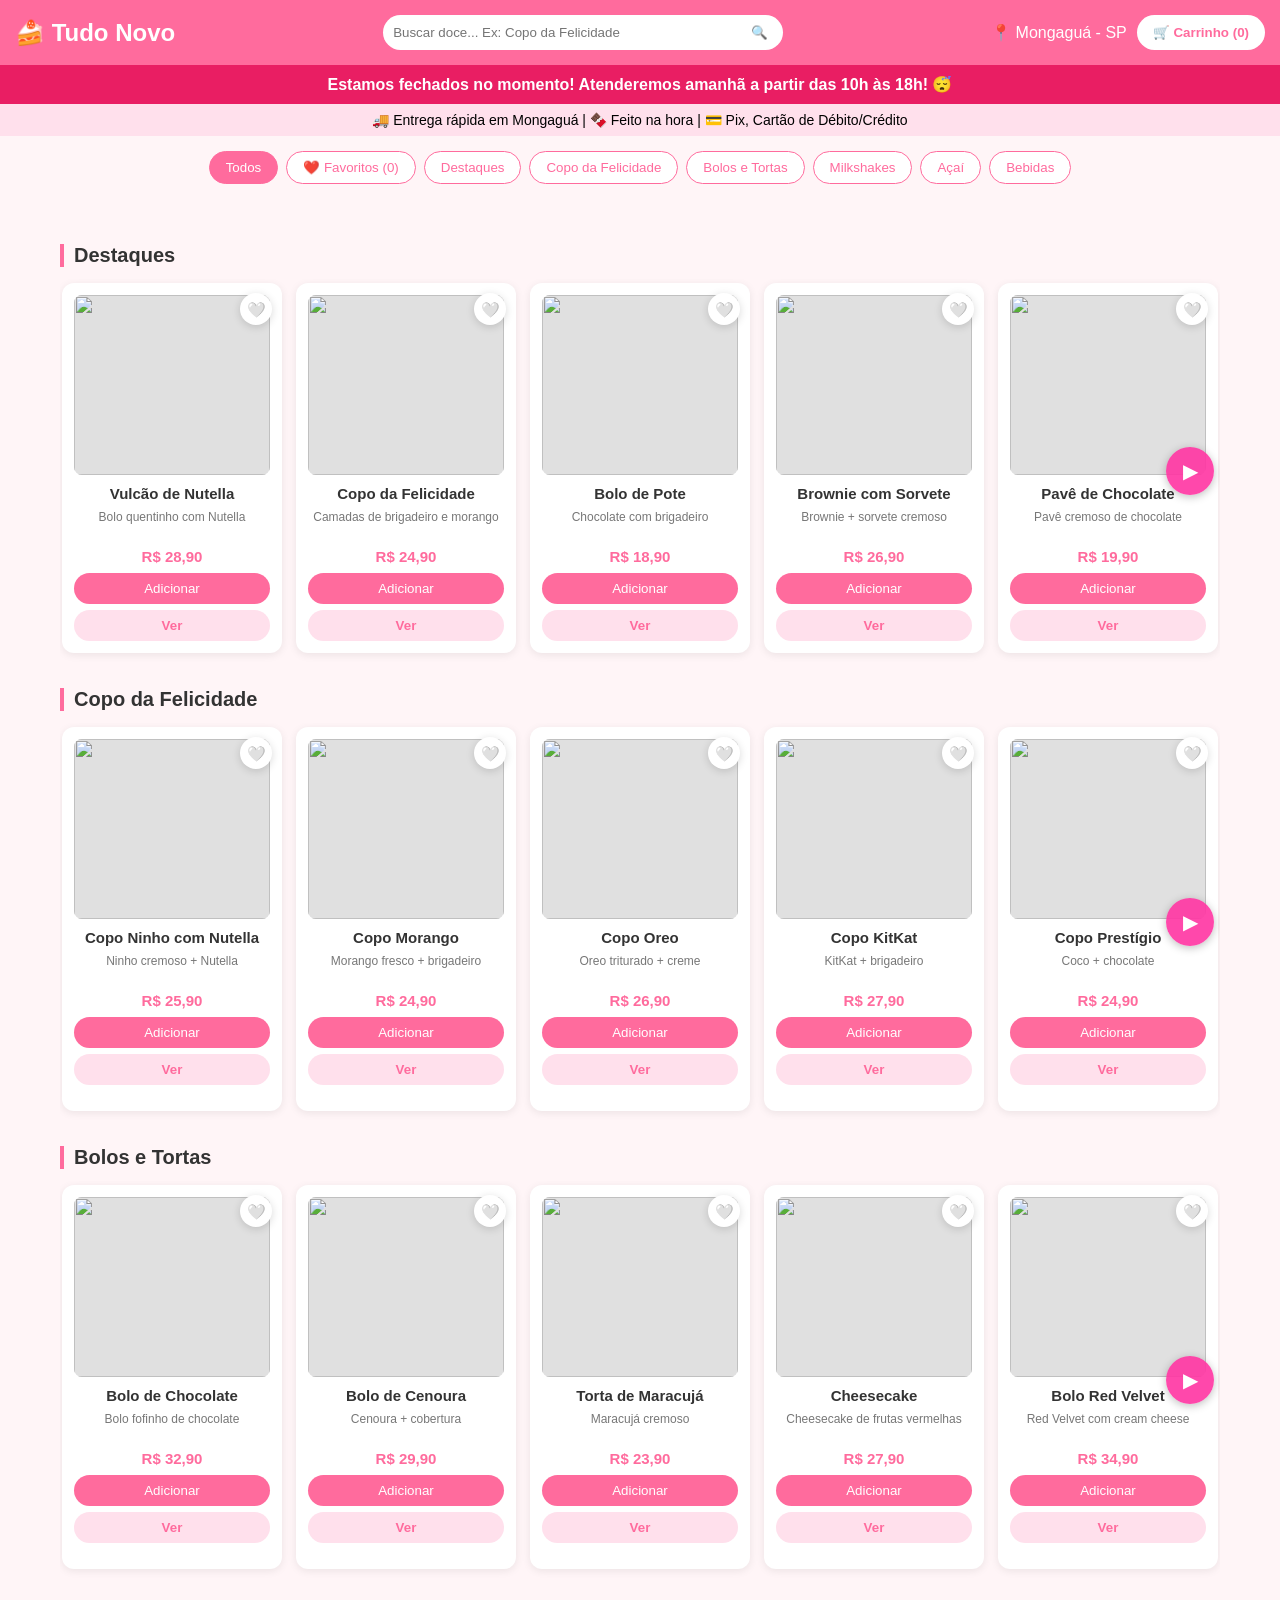
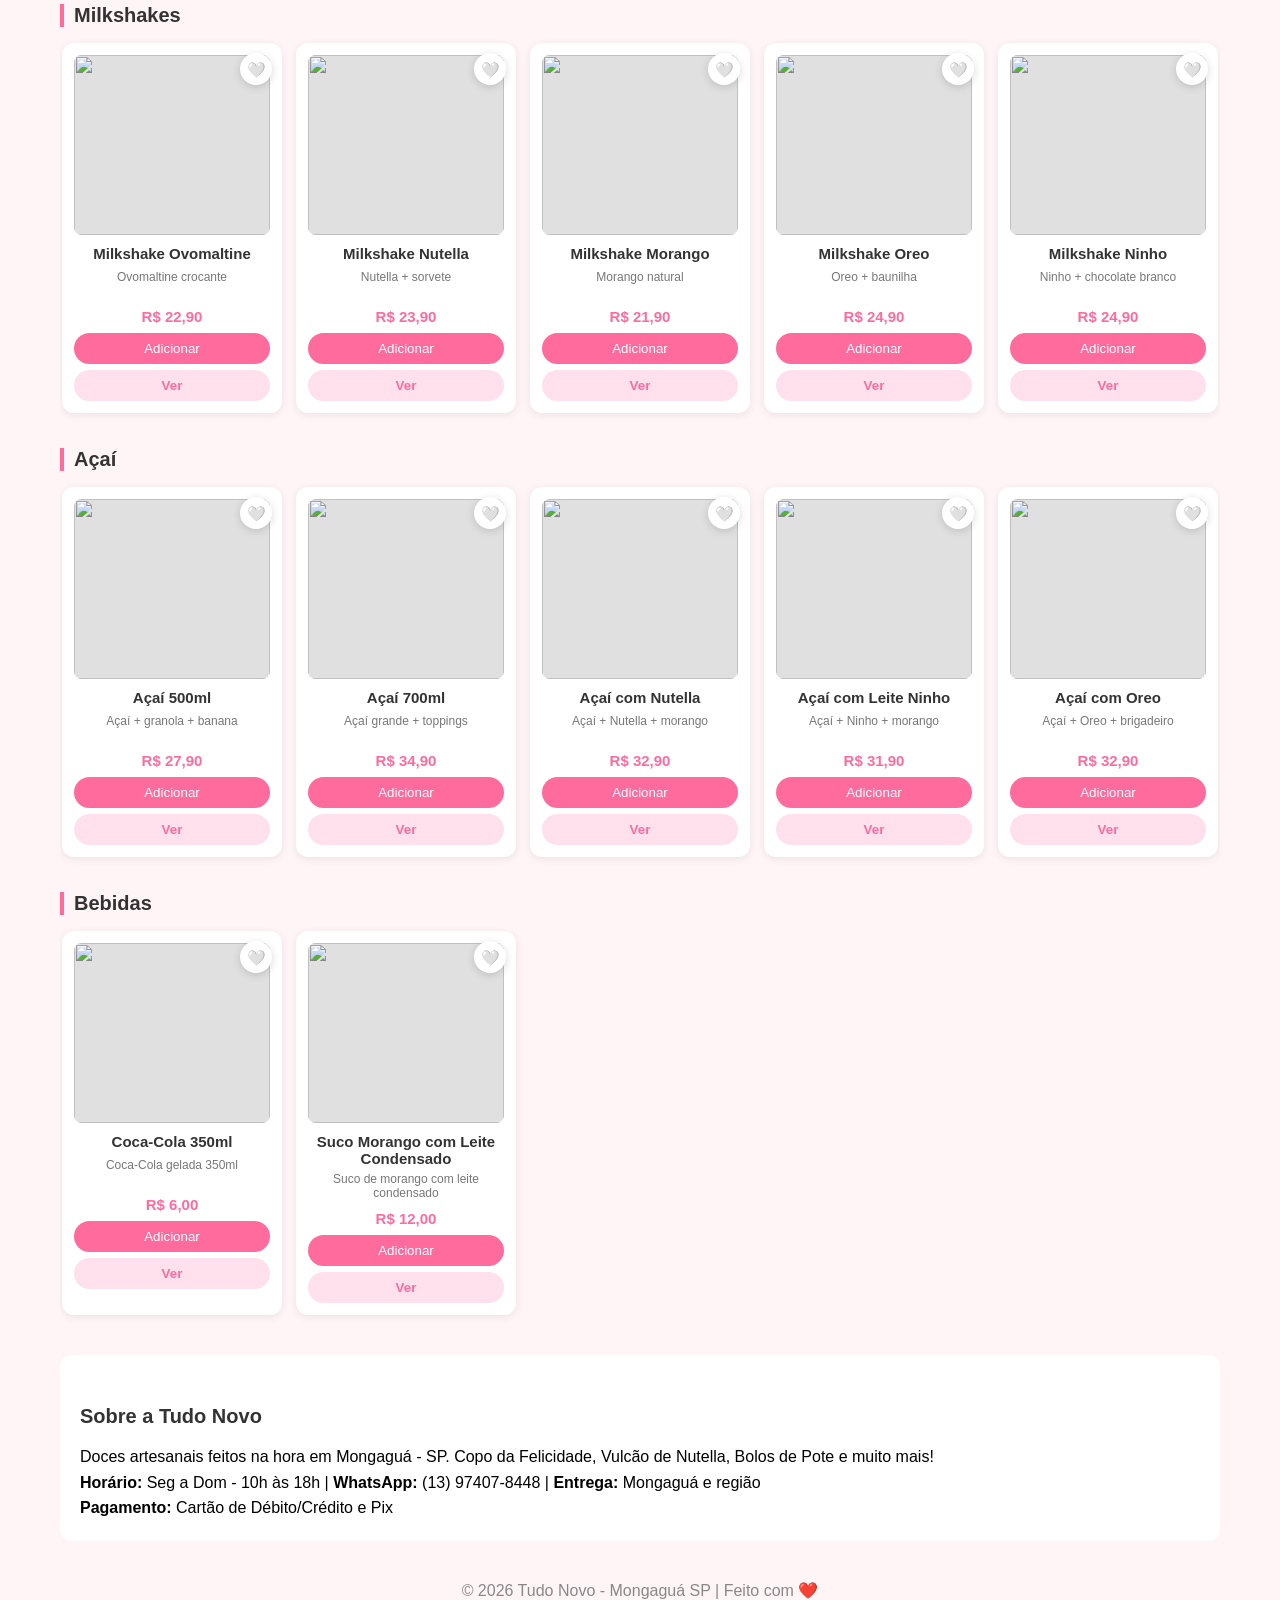
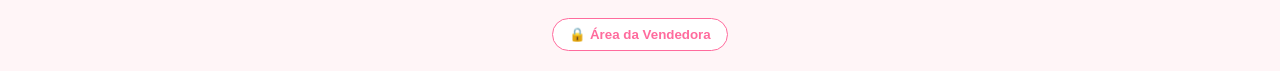
==== commit ba88cee4: "Atualizar loja - entrega pausada" ====
--- a/tudo-novo/frontend/index.html
+++ b/tudo-novo/frontend/index.html
@@ -7,7 +7,6 @@
     <title>Tudo Novo - Sobremesas e Doces</title>
     <link rel="stylesheet" href="style.css">
     <style>
-        /* Estilo do Login e Painel da Vendedora */
         .fundo-vendedora {
             display: none;
             position: fixed;
@@ -23,12 +22,14 @@
             left: 50%;
             transform: translate(-50%, -50%);
             background: #fff;
-            padding: 25px;
+            padding: 20px;
             border-radius: 16px;
             width: 90%;
             max-width: 420px;
             z-index: 1000;
             box-shadow: 0 10px 30px rgba(0, 0, 0, 0.3);
+            max-height: 92vh;
+            overflow-y: auto;
         }
 
         .modal-vendedora h3 {
@@ -109,12 +110,11 @@
         }
 
         #lista-painel {
-            max-height: 350px;
+            max-height: 300px;
             overflow-y: auto;
             margin-top: 10px;
         }
 
-        /* ===== CONTROLE - NÚMERO + - SÓ NO PAINEL ===== */
         .controle-estoque {
             display: flex;
             align-items: center;
@@ -149,7 +149,6 @@
             text-align: right;
         }
 
-        /* ===== BOLINHA VERMELHA - ESTOQUE BAIXO OU ESGOTADO ===== */
         .bolinha-vermelha {
             display: inline-block;
             width: 12px;
@@ -166,6 +165,123 @@
             color: #666;
             margin: 6px 0 0;
         }
+
+        /* ===== CONTROLES LADO A LADO ===== */
+        .controles-topo {
+            display: flex;
+            gap: 8px;
+            margin: 10px 0;
+        }
+
+        .box-loja,
+        .box-entrega {
+            flex: 1;
+            border-radius: 12px;
+            padding: 10px 8px;
+            text-align: center;
+        }
+
+        .box-loja {
+            background: #fff7f0;
+            border: 2px solid #ff6b9d;
+        }
+
+        .box-entrega {
+            background: #fffbe6;
+            border: 2px solid #ff9800;
+        }
+
+        .box-loja h4,
+        .box-entrega h4 {
+            margin: 0 0 6px;
+            color: #333;
+            font-size: 13px;
+        }
+
+        #status-loja-painel,
+        #status-entrega-painel {
+            font-weight: bold;
+            font-size: 12px;
+            margin: 4px 0 8px;
+            line-height: 1.2;
+            min-height: 28px;
+            display: flex;
+            align-items: center;
+            justify-content: center;
+        }
+
+        #btn-alternar-loja,
+        #btn-alternar-entrega {
+            font-size: 12px !important;
+            padding: 10px 4px !important;
+            line-height: 1.2;
+        }
+
+        .btn-fechar-loja,
+        .btn-pausar-entrega {
+            background: #e91e63 !important;
+            color: #fff !important;
+        }
+
+        .btn-abrir-loja,
+        .btn-ligar-entrega {
+            background: #28a745 !important;
+            color: #fff !important;
+        }
+
+        /* ===== BUSCA DENTRO DO PAINEL ===== */
+        .busca-painel {
+            display: flex;
+            gap: 6px;
+            align-items: center;
+            margin: 10px 0 4px;
+        }
+
+        .busca-painel input {
+            flex: 1;
+            margin: 0 !important;
+            border: 2px solid #ff6b9d !important;
+        }
+
+        .busca-painel button {
+            width: 44px !important;
+            margin: 0 !important;
+            padding: 12px 0 !important;
+            background: #eee !important;
+            color: #333 !important;
+        }
+
+        #nenhum-painel {
+            text-align: center;
+            color: #888;
+            font-size: 14px;
+            padding: 15px 0;
+            display: none;
+        }
+
+        /* ===== AVISO SÓ RETIRADA NO CARRINHO - PASSO 2 ===== */
+        .aviso-so-retirada {
+            display: none;
+            background: #fff3cd;
+            border: 2px solid #ff9800;
+            border-radius: 10px;
+            padding: 10px;
+            margin-bottom: 10px;
+            text-align: center;
+            color: #664d03;
+        }
+
+        .aviso-so-retirada b {
+            font-size: 14px;
+            display: block;
+            margin-bottom: 4px;
+        }
+
+        .aviso-so-retirada span {
+            font-size: 12px;
+            line-height: 1.4;
+            display: block;
+        }
     </style>
 </head>
 
@@ -183,7 +299,18 @@
         </div>
     </header>
 
-    <div class="faixa">🚚 Entrega rápida em Mongaguá | 🍫 Feito na hora | 💳 Pix, Cartão e Dinheiro</div>
+    <div id="aviso-fechado"
+        style="display:none; background:#e91e63; color:#fff; text-align:center; padding:10px; font-weight:700;">
+        Estamos fechados no momento! Atenderemos amanhã a partir das 10h às 18h! 😴
+    </div>
+
+    <!-- ===== FAIXA AMARELA SÓ RETIRADA - PASSO 2 ===== -->
+    <div id="aviso-sem-entrega"
+        style="display:none; background:#ff9800; color:#fff; text-align:center; padding:10px; font-weight:700;">
+        ⚠️ Hoje trabalharemos apenas com retirada no local. Entregas temporariamente indisponíveis.
+    </div>
+
+    <div class="faixa">🚚 Entrega rápida em Mongaguá | 🍫 Feito na hora | 💳 Pix, Cartão de Débito/Crédito</div>
 
     <nav class="categorias">
         <button onclick="filtrarCategoria('Todos')" class="ativo">Todos</button>
@@ -210,44 +337,33 @@
 
         <h2>Destaques</h2>
         <div class="carrossel-wrap" data-cat="Destaques">
-            <div class="carrossel" id="carrossel-destaques"></div>
-            <button class="seta-esquerda">◀</button>
-            <button class="seta-direita">▶</button>
-        </div>
-
+            <div class="carrossel" id="carrossel-destaques"></div><button class="seta-esquerda">◀</button><button
+                class="seta-direita">▶</button>
+        </div>
         <h2>Copo da Felicidade</h2>
         <div class="carrossel-wrap" data-cat="Copo">
-            <div class="carrossel" id="carrossel-copo"></div>
-            <button class="seta-esquerda">◀</button>
-            <button class="seta-direita">▶</button>
-        </div>
-
+            <div class="carrossel" id="carrossel-copo"></div><button class="seta-esquerda">◀</button><button
+                class="seta-direita">▶</button>
+        </div>
         <h2>Bolos e Tortas</h2>
         <div class="carrossel-wrap" data-cat="Bolos">
-            <div class="carrossel" id="carrossel-bolos"></div>
-            <button class="seta-esquerda">◀</button>
-            <button class="seta-direita">▶</button>
-        </div>
-
+            <div class="carrossel" id="carrossel-bolos"></div><button class="seta-esquerda">◀</button><button
+                class="seta-direita">▶</button>
+        </div>
         <h2>Milkshakes</h2>
         <div class="carrossel-wrap" data-cat="Milkshake">
-            <div class="carrossel" id="carrossel-milkshake"></div>
-            <button class="seta-esquerda">◀</button>
-            <button class="seta-direita">▶</button>
-        </div>
-
+            <div class="carrossel" id="carrossel-milkshake"></div><button class="seta-esquerda">◀</button><button
+                class="seta-direita">▶</button>
+        </div>
         <h2>Açaí</h2>
         <div class="carrossel-wrap" data-cat="Acai">
-            <div class="carrossel" id="carrossel-acai"></div>
-            <button class="seta-esquerda">◀</button>
-            <button class="seta-direita">▶</button>
-        </div>
-
+            <div class="carrossel" id="carrossel-acai"></div><button class="seta-esquerda">◀</button><button
+                class="seta-direita">▶</button>
+        </div>
         <h2>Bebidas</h2>
         <div class="carrossel-wrap" data-cat="Bebidas">
-            <div class="carrossel" id="carrossel-bebidas"></div>
-            <button class="seta-esquerda">◀</button>
-            <button class="seta-direita">▶</button>
+            <div class="carrossel" id="carrossel-bebidas"></div><button class="seta-esquerda">◀</button><button
+                class="seta-direita">▶</button>
         </div>
 
         <div id="bloco-busca" style="display:none">
@@ -262,20 +378,25 @@
             <h2>Sobre a Tudo Novo</h2>
             <p>Doces artesanais feitos na hora em Mongaguá - SP. Copo da Felicidade, Vulcão de Nutella, Bolos de Pote e
                 muito mais!</p>
-            <p><b>Horário:</b> Seg a Dom - 11h às 23h | <b>WhatsApp:</b> (13) 97407-8448 | <b>Entrega:</b> Mongaguá e
+            <p><b>Horário:</b> Seg a Dom - 10h às 18h | <b>WhatsApp:</b> (13) 97407-8448 | <b>Entrega:</b> Mongaguá e
                 região</p>
-            <p><b>Pagamento:</b> Pix, Cartão de Crédito/Débito e Dinheiro</p>
+            <p><b>Pagamento:</b> Cartão de Débito/Crédito e Pix</p>
         </section>
     </main>
 
     <div id="fundo-carrinho" class="fundo" onclick="fecharCarrinho()"></div>
     <aside id="carrinho-lateral">
         <div class="carrinho-topo">
-            <h3>🛒 Seu Carrinho</h3>
-            <button onclick="fecharCarrinho()">✖</button>
+            <h3>🛒 Seu Carrinho</h3><button onclick="fecharCarrinho()">✖</button>
         </div>
         <div id="itens-carrinho"></div>
         <div class="carrinho-entrega">
+            <!-- ===== AVISO SÓ RETIRADA DENTRO DO CARRINHO ===== -->
+            <div id="aviso-so-retirada-carrinho" class="aviso-so-retirada">
+                <b>🏃 Hoje só retirada!</b>
+                <span>Hoje trabalharemos apenas com retirada no local.<br>Entregas temporariamente
+                    indisponíveis.<br>Agradecemos a compreensão!</span>
+            </div>
             <label>Tipo de entrega:</label>
             <select id="tipo-entrega" onchange="atualizarTotal()">
                 <option value="entrega">🚚 Entrega - R$ 5,00</option>
@@ -288,12 +409,11 @@
             <select id="pagamento" onchange="mostrarPix()">
                 <option value="Pix">Pix</option>
                 <option value="Cartao">Cartão na entrega</option>
-                <option value="Dinheiro">Dinheiro</option>
             </select>
             <div id="area-pix" style="display:none">
-                <p><b>Chave Pix:</b> <span id="chave-pix">tudonovo@gmail.com</span></p>
+                <p><b>Chave Pix:</b> <span id="chave-pix">44.606.808/0001-92</span></p>
                 <button onclick="copiarPix()">📋 Copiar Chave Pix</button>
-                <p>Após pagar, mande o comprovante no sApp.</p>
+                <p>Após pagar, mande o comprovante no WhatsApp.</p>
             </div>
         </div>
         <div class="carrinho-total">
@@ -310,9 +430,7 @@
         <button class="btn-vendedora" onclick="abrirLoginVendedora()">🔒 Área da Vendedora</button>
     </footer>
 
-    <!-- LOGIN DA VENDEDORA -->
     <div id="fundo-vendedora" class="fundo-vendedora" onclick="fecharLoginVendedora()"></div>
-
     <div id="login-vendedora" class="modal-vendedora">
         <h3>🔒 Login da Vendedora</h3>
         <p style="font-size:14px;color:#666;margin:0;">Só você tem acesso. Coloque sua senha:</p>
@@ -321,138 +439,197 @@
         <button class="btn-entrar" onclick="entrarPainel()">Entrar</button>
         <button class="btn-voltar" onclick="fecharLoginVendedora()">Voltar para o site</button>
     </div>
-
-    <!-- PAINEL DA VENDEDORA -->
     <div id="painel-vendedora" class="modal-vendedora" style="max-width:520px;">
         <h3>🍰 Painel da Vendedora</h3>
+        <div class="controles-topo">
+            <div class="box-loja">
+                <h4>🏪 Loja</h4>
+                <div id="status-loja-painel">🟢 LOJA ABERTA</div>
+                <button id="btn-alternar-loja" class="btn-fechar-loja" onclick="alternarLoja()">🔴 FECHAR LOJA</button>
+            </div>
+            <div class="box-entrega">
+                <h4>🚚 Entrega</h4>
+                <div id="status-entrega-painel">🟢 ENTREGA LIGADA</div>
+                <button id="btn-alternar-entrega" class="btn-pausar-entrega" onclick="alternarEntrega()">🔴 PAUSAR
+                    ENTREGA</button>
+            </div>
+        </div>
+        <div class="busca-painel">
+            <input type="text" id="busca-painel" placeholder="🔍 Pesquisar produto... Ex: Copo, Açaí"
+                oninput="filtrarPainel()">
+            <button onclick="limparBuscaPainel()">✖</button>
+        </div>
         <p style="font-size:14px;color:#666;margin:0;">Use - e + para mudar o estoque. Cliente só vê Disponível /
             Esgotado:</p>
         <p class="legenda-bolinha"><span class="bolinha-vermelha"></span> = 5 ou menos, ou esgotado - tá acabando!</p>
         <div id="lista-painel"></div>
+        <div id="nenhum-painel">Nenhum produto encontrado 😢<br>Tenta outro nome!</div>
         <button class="btn-voltar" onclick="fecharPainelVendedora()">Sair do Painel</button>
     </div>
 
     <script src="script.js"></script>
     <script>
-        // ===== PAINEL.JS DENTRO DO HTML - PRA NÃO DAR ERRO DE ARQUIVO =====
         const SENHA_VENDEDORA = "1234";
-
-        function abrirLoginVendedora() {
-            document.getElementById("login-vendedora").style.display = "block";
-            document.getElementById("fundo-vendedora").style.display = "block";
-        }
-        function fecharLoginVendedora() {
-            document.getElementById("login-vendedora").style.display = "none";
-            document.getElementById("fundo-vendedora").style.display = "none";
-        }
+        function abrirLoginVendedora() { document.getElementById("login-vendedora").style.display = "block"; document.getElementById("fundo-vendedora").style.display = "block"; }
+        function fecharLoginVendedora() { document.getElementById("login-vendedora").style.display = "none"; document.getElementById("fundo-vendedora").style.display = "none"; }
         function entrarPainel() {
             const senha = document.getElementById("senha-vendedora").value;
             if (senha === SENHA_VENDEDORA) {
-                document.getElementById("erro-senha").style.display = "none";
-                fecharLoginVendedora();
-                document.getElementById("painel-vendedora").style.display = "block";
-                document.getElementById("fundo-vendedora").style.display = "block";
-                montarPainel();
-            } else {
-                document.getElementById("erro-senha").style.display = "block";
+                document.getElementById("erro-senha").style.display = "none"; fecharLoginVendedora();
+                document.getElementById("painel-vendedora").style.display = "block"; document.getElementById("fundo-vendedora").style.display = "block";
+                const inp = document.getElementById("busca-painel"); if (inp) inp.value = "";
+                montarPainel(); atualizarBotaoLoja(); atualizarBotaoEntrega();
             }
-        }
-        function fecharPainelVendedora() {
-            document.getElementById("painel-vendedora").style.display = "none";
-            document.getElementById("fundo-vendedora").style.display = "none";
-            document.getElementById("senha-vendedora").value = "";
-        }
-        function getEstoquePainel(id) {
-            let estoques = {};
-            try { estoques = JSON.parse(localStorage.getItem('estoquesTudoNovo') || '{}'); } catch (e) { }
-            if (estoques[id] === undefined) estoques[id] = 10;
-            return estoques[id];
-        }
+            else { document.getElementById("erro-senha").style.display = "block"; }
+        }
+        function fecharPainelVendedora() { document.getElementById("painel-vendedora").style.display = "none"; document.getElementById("fundo-vendedora").style.display = "none"; document.getElementById("senha-vendedora").value = ""; }
+        function getEstoquePainel(id) { let estoques = {}; try { estoques = JSON.parse(localStorage.getItem('estoquesTudoNovo') || '{}'); } catch (e) { } if (estoques[id] === undefined) estoques[id] = 10; return estoques[id]; }
         function salvarEstoquePainel(id, novo) {
-            let estoquesSalvos = {};
-            try { estoquesSalvos = JSON.parse(localStorage.getItem('estoquesTudoNovo') || '{}'); } catch (e) { }
-            estoquesSalvos[id] = novo;
-            localStorage.setItem('estoquesTudoNovo', JSON.stringify(estoquesSalvos));
-
-            // CORREÇÃO AUTOMÁTICA: atualiza a memória que o site está usando agora, sem precisar dar F5
-            try {
-                if (typeof estoques !== 'undefined' && estoques) estoques[id] = novo;
-            } catch (e) { }
-            try {
-                if (typeof window !== 'undefined' && window.estoques) window.estoques[id] = novo;
-            } catch (e) { }
-            // Atualiza também o produto direto no PRODUTOS
-            try {
-                if (typeof PRODUTOS !== 'undefined' && PRODUTOS) {
-                    const prod = PRODUTOS.find(p => p.id === id);
-                    if (prod) {
-                        prod.estoque = novo;
-                        prod.disponivel = novo > 0;
-                        prod.esgotado = novo === 0;
-                    }
-                }
-            } catch (e) { }
-
-            if (typeof PRODUTOS !== 'undefined') {
-                const esgotados = PRODUTOS.filter(p => {
-                    const q = p.id === id ? novo : getEstoquePainel(p.id);
-                    return q === 0;
-                }).map(p => p.id);
-                localStorage.setItem('esgotadosTudoNovo', JSON.stringify(esgotados));
-            }
+            let estoquesSalvos = {}; try { estoquesSalvos = JSON.parse(localStorage.getItem('estoquesTudoNovo') || '{}'); } catch (e) { }
+            estoquesSalvos[id] = novo; localStorage.setItem('estoquesTudoNovo', JSON.stringify(estoquesSalvos));
+            try { if (typeof estoques !== 'undefined' && estoques) estoques[id] = novo; } catch (e) { }
+            try { if (typeof window !== 'undefined' && window.estoques) window.estoques[id] = novo; } catch (e) { }
+            try { if (typeof PRODUTOS !== 'undefined' && PRODUTOS) { const prod = PRODUTOS.find(p => p.id === id); if (prod) { prod.estoque = novo; prod.disponivel = novo > 0; prod.esgotado = novo === 0; } } } catch (e) { }
+            if (typeof PRODUTOS !== 'undefined') { const esgotados = PRODUTOS.filter(p => { const q = p.id === id ? novo : getEstoquePainel(p.id); return q === 0; }).map(p => p.id); localStorage.setItem('esgotadosTudoNovo', JSON.stringify(esgotados)); }
+        }
+        function normalizarTextoPainel(t) {
+            return (t || "").toLowerCase().normalize("NFD").replace(/[\u0300-\u036f]/g, "");
+        }
+        function filtrarPainel() { montarPainel(); }
+        function limparBuscaPainel() {
+            const inp = document.getElementById("busca-painel");
+            if (inp) inp.value = "";
+            montarPainel();
+            if (inp) inp.focus();
         }
         function montarPainel() {
-            const lista = document.getElementById("lista-painel");
-            if (!lista) return;
+            const lista = document.getElementById("lista-painel"); if (!lista) return;
             const produtosBase = (typeof PRODUTOS !== "undefined" && PRODUTOS.length) ? PRODUTOS : [];
-            // ORDEM ALFABÉTICA A-Z - NÃO MUDA A ORDEM DO SITE, SÓ DO PAINEL
-            const produtos = [...produtosBase].sort((a, b) => a.nome.localeCompare(b.nome, 'pt-BR'));
+            let produtos = [...produtosBase].sort((a, b) => a.nome.localeCompare(b.nome, 'pt-BR'));
+            const termo = normalizarTextoPainel(document.getElementById("busca-painel") ? document.getElementById("busca-painel").value : "");
+            if (termo) { produtos = produtos.filter(p => normalizarTextoPainel(p.nome).includes(termo)); }
             lista.innerHTML = "";
+            const msgNenhum = document.getElementById("nenhum-painel");
+            if (produtos.length === 0) { if (msgNenhum) msgNenhum.style.display = "block"; return; }
+            if (msgNenhum) msgNenhum.style.display = "none";
             produtos.forEach(p => {
                 const qtd = getEstoquePainel(p.id);
                 const status = qtd > 0 ? '✅ Disponível' : '⛔ Esgotado';
-                // BOLINHA VERMELHA: 5 ou menos, ou zerado
                 const bolinha = qtd <= 5 ? `<span class="bolinha-vermelha" id="bolinha-${p.id}"></span>` : `<span class="bolinha-vermelha" id="bolinha-${p.id}" style="display:none"></span>`;
-                const div = document.createElement("div");
-                div.className = "item-painel";
-                div.innerHTML = `
-      <b>${bolinha}${p.nome}</b>
-      <div class="controle-estoque">
-        <button onclick="alterarEstoquePainel(${p.id}, -1)">-</button>
-        <span class="num-estoque" id="num-${p.id}">${qtd}</span>
-        <button onclick="alterarEstoquePainel(${p.id}, 1)">+</button>
-      </div>
-      <span class="status-painel" id="status-${p.id}">${status}</span>
-    `;
+                const div = document.createElement("div"); div.className = "item-painel";
+                div.innerHTML = `<b>${bolinha}${p.nome}</b><div class="controle-estoque"><button onclick="alterarEstoquePainel(${p.id}, -1)">-</button><span class="num-estoque" id="num-${p.id}">${qtd}</span><button onclick="alterarEstoquePainel(${p.id}, 1)">+</button></div><span class="status-painel" id="status-${p.id}">${status}</span>`;
                 lista.appendChild(div);
             });
         }
         function alterarEstoquePainel(id, delta) {
-            let novo = getEstoquePainel(id) + delta;
-            if (novo < 0) novo = 0;
-            if (novo > 999) novo = 999;
+            let novo = getEstoquePainel(id) + delta; if (novo < 0) novo = 0; if (novo > 999) novo = 999;
             salvarEstoquePainel(id, novo);
-            const elNum = document.getElementById(`num-${id}`);
-            const elStatus = document.getElementById(`status-${id}`);
-            const elBolinha = document.getElementById(`bolinha-${id}`);
-            if (elNum) elNum.textContent = novo;
-            if (elStatus) elStatus.textContent = novo > 0 ? '✅ Disponível' : '⛔ Esgotado';
-            // Atualiza a bolinha na hora também, sem precisar fechar o painel
-            if (elBolinha) elBolinha.style.display = novo <= 5 ? 'inline-block' : 'none';
-
-            // CORREÇÃO AUTOMÁTICA: força o site redesenhar na hora, sem a setinha
-            try {
-                if (typeof estoques !== 'undefined' && estoques) estoques[id] = novo;
-            } catch (e) { }
+            const elNum = document.getElementById(`num-${id}`); const elStatus = document.getElementById(`status-${id}`); const elBolinha = document.getElementById(`bolinha-${id}`);
+            if (elNum) elNum.textContent = novo; if (elStatus) elStatus.textContent = novo > 0 ? '✅ Disponível' : '⛔ Esgotado'; if (elBolinha) elBolinha.style.display = novo <= 5 ? 'inline-block' : 'none';
+            try { if (typeof estoques !== 'undefined' && estoques) estoques[id] = novo; } catch (e) { }
             if (typeof aplicarEstoques === 'function') aplicarEstoques();
             if (typeof renderizarProdutos === 'function') renderizarProdutos();
             if (typeof renderizarFavoritos === 'function') renderizarFavoritos();
-            if (typeof filtrarCategoria === 'function') {
-                try { filtrarCategoria('Todos'); } catch (e) { }
+            if (typeof filtrarCategoria === 'function') { try { filtrarCategoria('Todos'); } catch (e) { } }
+        }
+        function lojaFechadaManual() { return localStorage.getItem('lojaFechadaManualTudoNovo') === 'true'; }
+        function atualizarBotaoLoja() {
+            const fechada = lojaFechadaManual();
+            const statusEl = document.getElementById("status-loja-painel");
+            const btn = document.getElementById("btn-alternar-loja");
+            if (statusEl) { statusEl.textContent = fechada ? "🔴 LOJA FECHADA" : "🟢 LOJA ABERTA"; statusEl.style.color = fechada ? "#e91e63" : "#28a745"; }
+            if (btn) { btn.textContent = fechada ? "🟢 ABRIR LOJA" : "🔴 FECHAR LOJA"; btn.className = fechada ? "btn-abrir-loja" : "btn-fechar-loja"; }
+        }
+        function alternarLoja() {
+            const fechadaAgora = !lojaFechadaManual();
+            localStorage.setItem('lojaFechadaManualTudoNovo', fechadaAgora ? 'true' : 'false');
+            atualizarBotaoLoja(); verificarHorario(); atualizarEntregaCarrinho();
+            alert(fechadaAgora ? "Loja FECHADA! 🔴\nA faixa vermelha já apareceu para o cliente." : "Loja ABERTA! 🟢\nA faixa vermelha sumiu.");
+        }
+        function entregaPausada() { return localStorage.getItem('entregaPausadaTudoNovo') === 'true'; }
+        function atualizarBotaoEntrega() {
+            const pausada = entregaPausada();
+            const statusEl = document.getElementById("status-entrega-painel");
+            const btn = document.getElementById("btn-alternar-entrega");
+            if (statusEl) { statusEl.textContent = pausada ? "🔴 SÓ RETIRADA" : "🟢 ENTREGA LIGADA"; statusEl.style.color = pausada ? "#e91e63" : "#28a745"; }
+            if (btn) { btn.textContent = pausada ? "🟢 LIGAR ENTREGA" : "🔴 PAUSAR ENTREGA"; btn.className = pausada ? "btn-ligar-entrega" : "btn-pausar-entrega"; }
+        }
+        function alternarEntrega() {
+            const pausadaAgora = !entregaPausada();
+            localStorage.setItem('entregaPausadaTudoNovo', pausadaAgora ? 'true' : 'false');
+            atualizarBotaoEntrega();
+            verificarHorario();
+            atualizarEntregaCarrinho();
+            alert(pausadaAgora ? "Entrega PAUSADA! 🔴\nLoja continua ABERTA, só sem entrega.\nCliente agora só consegue pedir para RETIRADA." : "Entrega LIGADA! 🟢\nCliente já pode pedir entrega de novo.");
+        }
+
+        // ===== PASSO 2: BARRAR ENTREGA NO PAGAMENTO / CARRINHO =====
+        function atualizarEntregaCarrinho() {
+            const pausada = entregaPausada();
+            const hora = new Date().getHours();
+            const abertaPorHorario = hora >= 10 && hora < 18;
+            const lojaAberta = abertaPorHorario && !lojaFechadaManual();
+            // Só mostra aviso de sem entrega se a loja estiver ABERTA. Se fechada, a faixa vermelha já manda.
+            const mostrarSemEntrega = pausada && lojaAberta;
+
+            const faixaTopo = document.getElementById("aviso-sem-entrega");
+            if (faixaTopo) faixaTopo.style.display = mostrarSemEntrega ? "block" : "none";
+
+            const avisoCarrinho = document.getElementById("aviso-so-retirada-carrinho");
+            if (avisoCarrinho) avisoCarrinho.style.display = mostrarSemEntrega ? "block" : "none";
+
+            const selectEntrega = document.getElementById("tipo-entrega");
+            const campoEndereco = document.getElementById("endereco");
+            if (selectEntrega) {
+                const optEntrega = selectEntrega.querySelector('option[value="entrega"]');
+                if (mostrarSemEntrega) {
+                    // Trava em retirada e esconde a opção entrega
+                    if (optEntrega) optEntrega.style.display = "none";
+                    selectEntrega.value = "retirada";
+                    selectEntrega.disabled = true;
+                    selectEntrega.style.opacity = "0.6";
+                    if (campoEndereco) { campoEndereco.style.display = "none"; campoEndereco.value = ""; }
+                    // Muda o texto do pagamento Cartão para não falar "na entrega"
+                    const selPag = document.getElementById("pagamento");
+                    if (selPag) {
+                        const optCartao = selPag.querySelector('option[value="Cartao"]');
+                        if (optCartao) optCartao.textContent = "Cartão na retirada";
+                    }
+                } else {
+                    // Volta ao normal
+                    if (optEntrega) optEntrega.style.display = "";
+                    selectEntrega.disabled = false;
+                    selectEntrega.style.opacity = "1";
+                    if (campoEndereco) campoEndereco.style.display = "";
+                    const selPag = document.getElementById("pagamento");
+                    if (selPag) {
+                        const optCartao = selPag.querySelector('option[value="Cartao"]');
+                        if (optCartao) optCartao.textContent = "Cartão na entrega";
+                    }
+                }
+                if (typeof atualizarTotal === 'function') { try { atualizarTotal(); } catch (e) { } }
             }
         }
+
+        function verificarHorario() {
+            const hora = new Date().getHours();
+            const abertaPorHorario = hora >= 10 && hora < 18;
+            const fechadaManual = lojaFechadaManual();
+            const lojaAberta = abertaPorHorario && !fechadaManual;
+            const aviso = document.getElementById("aviso-fechado");
+            if (aviso) aviso.style.display = lojaAberta ? "none" : "block";
+            const btnFinalizar = document.querySelector(".btn-finalizar");
+            if (btnFinalizar) {
+                if (!lojaAberta) { btnFinalizar.disabled = true; btnFinalizar.style.opacity = "0.5"; btnFinalizar.textContent = "Loja Fechada - Volta amanhã às 10h 😴"; }
+                else { btnFinalizar.disabled = false; btnFinalizar.style.opacity = "1"; btnFinalizar.textContent = "Finalizar no WhatsApp ✅"; }
+            }
+            atualizarEntregaCarrinho();
+        }
+        verificarHorario();
+        atualizarBotaoLoja();
+        atualizarBotaoEntrega();
+        atualizarEntregaCarrinho();
     </script>
-
 </body>
 
 </html>
